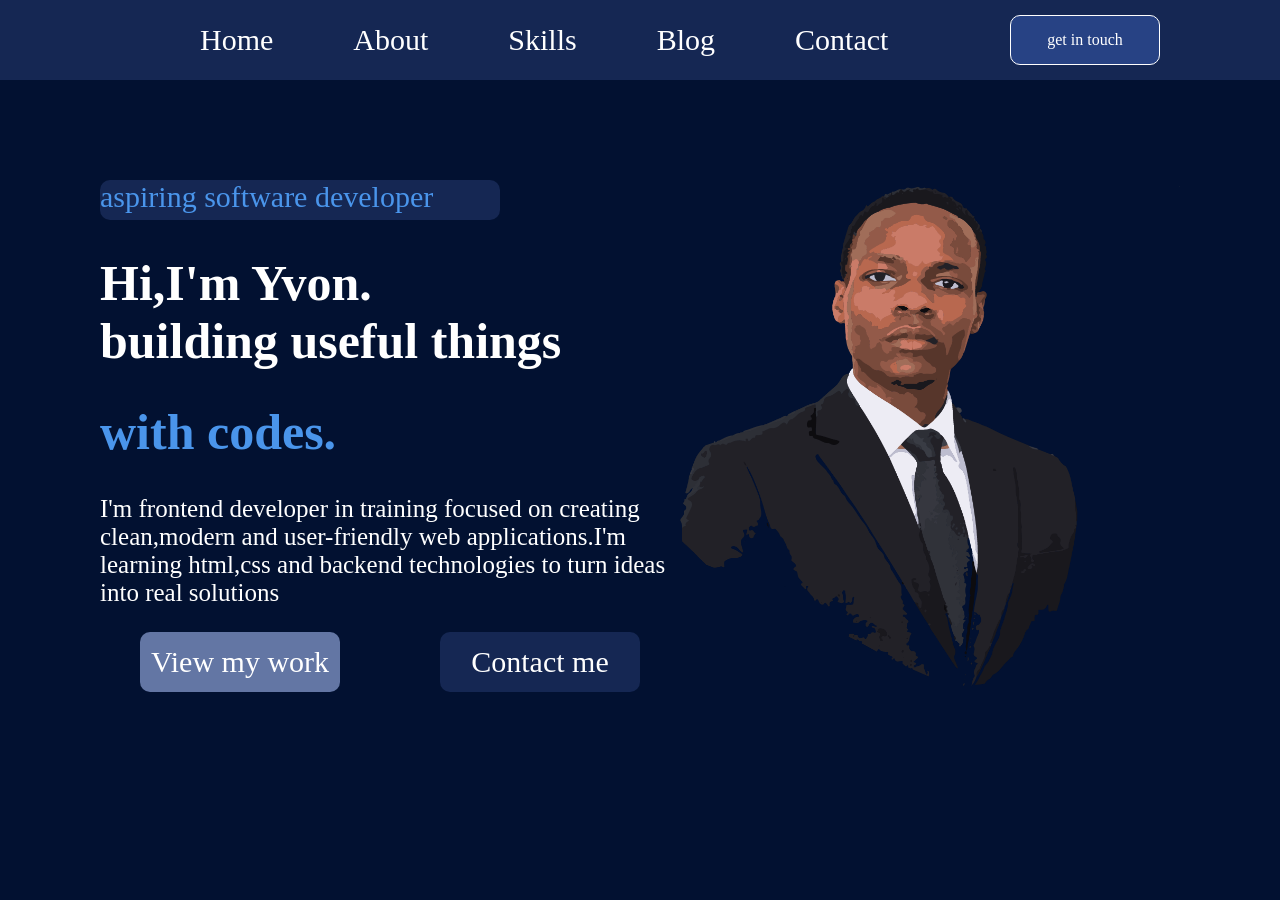
==== index.html @ f7f2f970 "adding landing page,about page and main css" ====
<!DOCTYPE html>
<html lang="en">
<head>
    <meta charset="UTF-8">
    <meta name="viewport" content="width=device-width, initial-scale=1.0">
    <title>landing page</title>
    <link rel="stylesheet" href="main.css">

</head>
<body>
    <header class="header">
    <nav class="nav">
        <ul class="links">
            <li><a href="index.html">Home</a></li>
            <li><a href="about.html">About</a></li>
            <li><a href="skills.html">Skills</a></li>
            <li><a href="blog.html">Blog</a></li>
            <li><a href="contact.html">Contact</a></li>
        </ul>
        <a href="contact.html" class="button">get in touch</a>
    </nav>
    </header>
    <main class="content">
        <div class="div1">
            <div class="div11">
                aspiring software developer
            </div>
            <div class="div12">
                <h1 class="t1">Hi,I'm Yvon.<br>building useful things</h1>
                <h1 class="t2">with codes.</h1>
            </div>
            <div class="div13">
                <p class="landingp">I'm frontend developer in training focused on creating clean,modern and
                    user-friendly web applications.I'm learning html,css and backend technologies to 
                    turn ideas into real solutions
                </p>
            </div>
            <div class="div14">
                <div class="div141">
                    <a href="about.html">View my work</a>
                </div>
                <div class="div142">
                    <a href="contact.html">Contact me</a>
                </div>
            </div>

        </div>
        <div class="div2">
            <img src="./images/profile.png">
        </div>
    </main>
</body>
</html>
---- main.css ----
*{
    box-sizing: border-box;
}

body{
    margin:0;
    font-family:Katibeh,serif;
    background-color:#021131;
    color:#ffffff;

}

.header{
    background-color:#152753;

}
.nav{
    display: flex;
    align-items:center;
    width:100%;
    height:80px;
}

.links{
    display: flex;
    align-items:center;
    list-style:none;
    margin-left:200px;
    padding:0;
    gap:80px;
    flex:1;   

}
.links a{
    color:white;
    text-decoration:none;
}

.links a:hover{
    color:#3B82F6;
    text-decoration:underline;
    
}
.button{
    display: inline-flex;
    align-items:center;
    justify-content:center;
    background-color:#274284;
    color:white;
    text-decoration:none;
    border:1px solid;
    width:150px;
    height:50px;
    border-radius:10px;
    font-size:16px;
    margin-right:120px;
}
.button:hover{
    background-color:#3B82F6;
}

.content{
    display: flex;  
    grid-template-columns:1.1fr 0.9;
    padding:100px;
}
.div11{
    background-color:#152753;
    color:#4a95eb;
    font-size:30px;
    width:400px;
    height:40px;
    border-radius:10px

}
.t1{
    font-size:50px;
    font-family:Katibeh;
}
.t2{
    color:#4a95eb;
    font-size:50px;
    font-family: Katibeh;
}
.landingp{
    font-size:25px;
    font-family: Katibeh;
}
.div14{
    display:flex;
    gap:100px;
    display: flex;
    justify-content: center;
}
.div141{
    display: flex;
    justify-content: center;
    align-items: center;
    background-color:#6376a4;
    width: 200px;
    height:60px;
    border-radius: 10px;
}

a{
    text-decoration: none;
    color:white;
    font-size:30px;
}
.div142{
    display: flex;
    justify-content: center;
    align-items: center;
    background-color:#152753;
    width: 200px;
    height: 60px;
    border-radius: 10px;
}
.div2{
    display: flex;
    justify-content: center;
    align-items: center;
}
img{
    width: 500px;
    height:500px;
}
.diva2{
    display: flex;
    gap:30px;
}
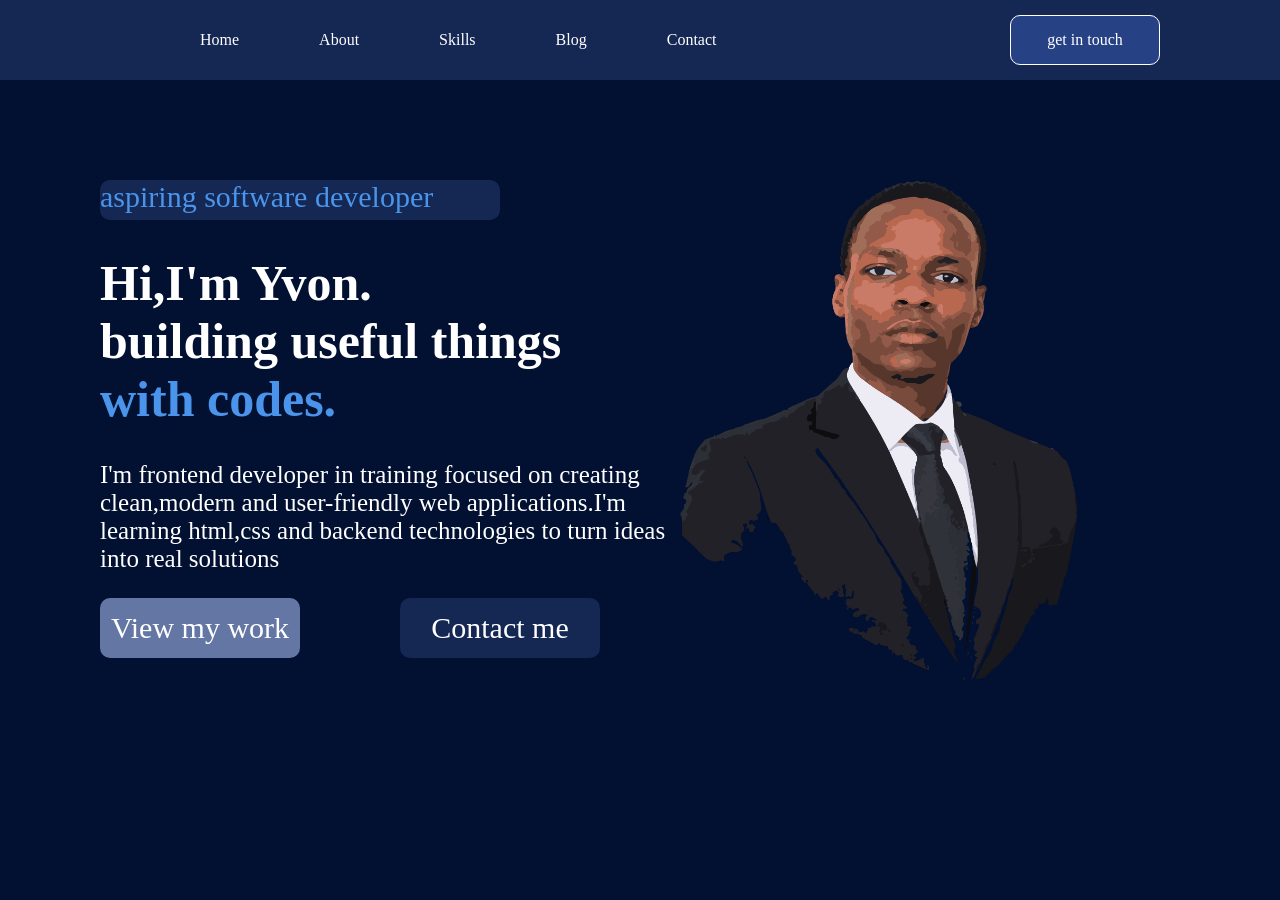
==== commit 2a3b3969: "landing page and the main css file" ====
--- a/index.html
+++ b/index.html
@@ -26,8 +26,7 @@
                 aspiring software developer
             </div>
             <div class="div12">
-                <h1 class="t1">Hi,I'm Yvon.<br>building useful things</h1>
-                <h1 class="t2">with codes.</h1>
+                <h1 class="t1">Hi,I'm Yvon.<br>building useful things<br><span class="spanl">with codes.</span></h1>
             </div>
             <div class="div13">
                 <p class="landingp">I'm frontend developer in training focused on creating clean,modern and
@@ -37,10 +36,10 @@
             </div>
             <div class="div14">
                 <div class="div141">
-                    <a href="about.html">View my work</a>
+                    <a class="linkl1" href="about.html">View my work</a>
                 </div>
                 <div class="div142">
-                    <a href="contact.html">Contact me</a>
+                    <a class="linkl1" href="contact.html">Contact me</a>
                 </div>
             </div>
 
--- a/main.css
+++ b/main.css
@@ -70,14 +70,13 @@
     font-size:30px;
     width:400px;
     height:40px;
-    border-radius:10px
-
+    border-radius:10px;
 }
 .t1{
     font-size:50px;
     font-family:Katibeh;
 }
-.t2{
+.spanl{
     color:#4a95eb;
     font-size:50px;
     font-family: Katibeh;
@@ -90,7 +89,7 @@
     display:flex;
     gap:100px;
     display: flex;
-    justify-content: center;
+    justify-content: left;
 }
 .div141{
     display: flex;
@@ -102,7 +101,7 @@
     border-radius: 10px;
 }
 
-a{
+.linkl1{
     text-decoration: none;
     color:white;
     font-size:30px;
@@ -125,7 +124,100 @@
     width: 500px;
     height:500px;
 }
+.contentA{  
+    grid-template-columns:1.1fr 0.9;
+    padding:0px;
+}
+.ta1{
+    font-size:50px;
+    font-family:Katibeh;
+}
+.aboutp{
+    font-size:25px;
+    font-family: Katibeh;
+}
+.diva23{
+    display: flex;
+}
+.diva12img{
+    width:40px;
+    height:40px;
+}
+.diva111{
+    background-color:#152753;
+    color:#4a95eb;
+    font-size:30px;
+    width:200px;
+    height:40px;
+    border-radius:10px
+}
+.diva113{
+    display: flex;
+}
+.aboutimg{
+    width: 500px;
+    height:500px;
+    position:absolute;
+    opacity:0.3;
+    right:10px;
+    top:100px;
+}
 .diva2{
     display: flex;
-    gap:30px;
-}
+    gap:100px;   
+}
+.head3about{
+    font-size:15px;
+}
+.diva22{
+    display: flex;
+}
+.diva21{
+    display: flex;
+}
+.catabout{
+    color:#4184d3;
+}
+.footimag{
+    width:100px;
+    height:100px;
+} 
+.diva3{
+    display: flex;
+    background-color: #071d4d;
+    width:100%;
+    gap:20px;
+}
+.diva1{
+    margin:100px 100px 0px 100px;
+}
+.diva2{
+    margin:0 100px 50px 100px ;
+}
+.diva33{
+    background-color: #02091a;
+    border:solid;
+    margin:30px 100px  100px 0;
+    padding: 40px;
+    border-color: black;
+    border-radius: 10px;
+}
+.diva32{
+    background-color: #02091a;
+    border:solid;
+    margin:30px 0 100px 0;
+    padding: 40px;
+    border-color: black;
+    border-radius: 10px;
+}
+.diva31{
+    background-color: #02091a;
+    border:solid;
+    margin:30px 0 100px 100px;
+    padding: 40px;
+    border-color: black;
+    border-radius: 10px;
+}
+.diva311{
+    display: flex;
+}
